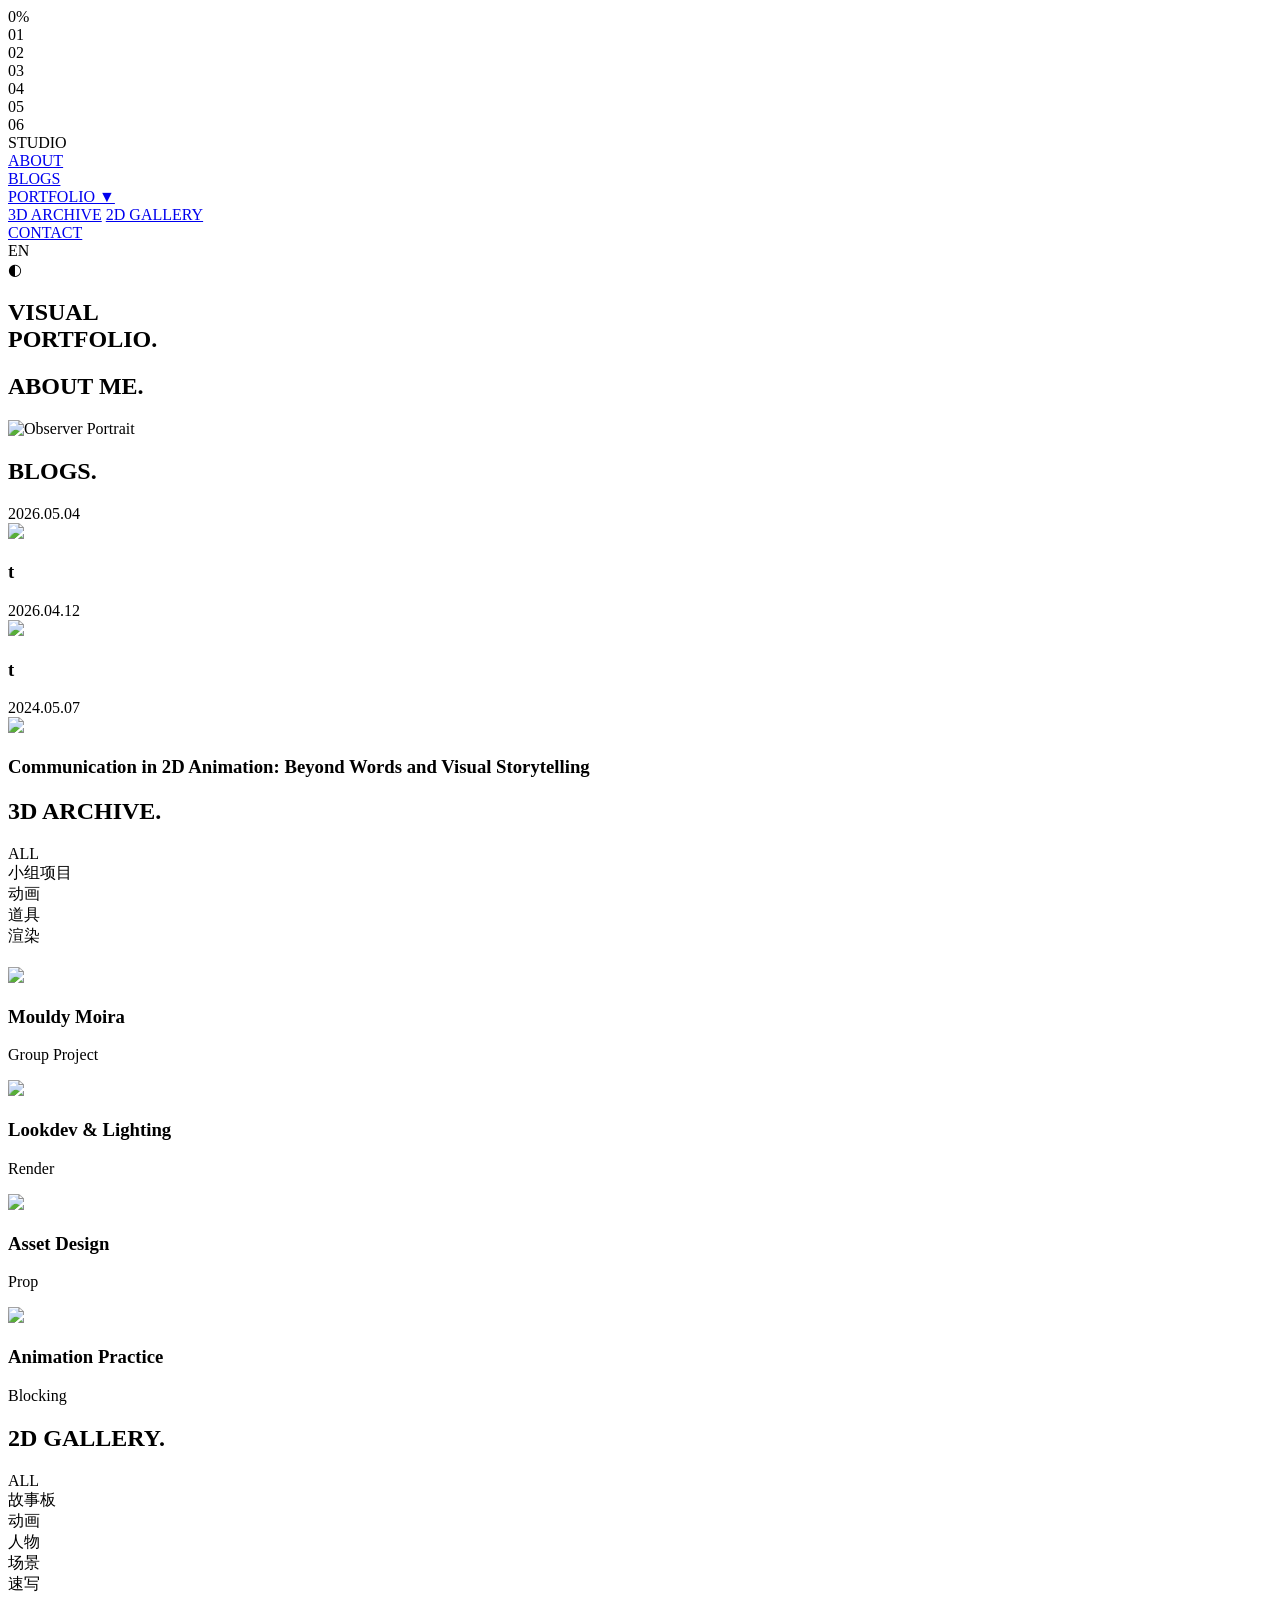
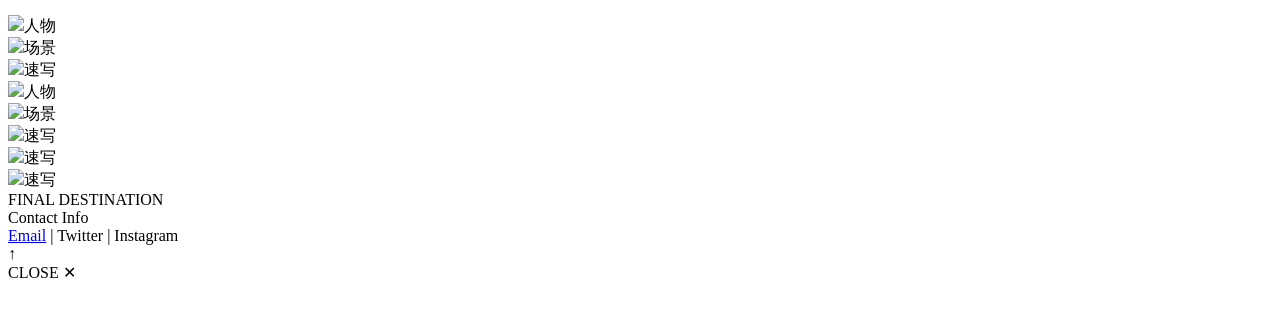
==== index.html @ a929b83c "Add files via upload" ====
<!DOCTYPE html>
<html lang="en">
<head>
    <meta charset="UTF-8">
    <meta name="viewport" content="width=device-width, initial-scale=1.0">
    <title>Visual Portfolio</title>
    <link rel="stylesheet" href="css/style.css">
    <script src="https://cdnjs.cloudflare.com/ajax/libs/three.js/r128/three.min.js"></script>
    <script src="js/jquery2.1.4.min.js"></script>
    <script src="js/jquery.i18n.min.js"></script>
    <script src="js/en-zh_translate.js"></script>
</head>
<body>

    <!-- 1. 恢复：2D 致密菱形粒子波浪加载动画 -->
    <div id="preloader">
        <div id="particle-diamond"></div>
        <div id="loader-status" class="loader-text">0%</div>
    </div>

    <!-- 2. 自定义光标 -->
    <div id="cursor"></div>
    
    <!-- 3. 背景容器 -->
    <div id="canvas-bg"></div>

    <!-- 4. HUD 侧边栏 -->
    <div class="hud-pagination">
        <div class="hud-line"></div>
        <div class="hud-dot active" data-target="home"><div class="diamond"><span class="num">01</span></div></div>
        <div class="hud-dot" data-target="about"><div class="diamond"><span class="num">02</span></div></div>
        <div class="hud-dot" data-target="blogs"><div class="diamond"><span class="num">03</span></div></div>
        <div class="hud-dot" data-target="portfolio-3d"><div class="diamond"><span class="num">04</span></div></div>
        <div class="hud-dot" data-target="portfolio-2d"><div class="diamond"><span class="num">05</span></div></div>
        <div class="hud-dot" data-target="contact"><div class="diamond"><span class="num">06</span></div></div>
    </div>

    <!-- 5. 顶栏导航 -->
    <header>
        <div class="nav-container">
            <div class="logo hover-target" onclick="window.scrollTo({top: 0, behavior: 'smooth'})"><span></span>STUDIO</div>
            <div class="nav-right-area">
                <nav class="nav-links">
                    <div class="nav-item"><a href="#about" class="t-about">ABOUT</a></div>
                    <div class="nav-item"><a href="#blogs" class="t-blogs">BLOGS</a></div>
                    <div class="nav-item">
                        <a href="#portfolio-3d" class="t-portfolio">PORTFOLIO ▼</a>
                        <div class="dropdown">
                            <a href="#portfolio-3d" class="t-3d">3D ARCHIVE</a>
                            <a href="#portfolio-2d" class="t-2d">2D GALLERY</a>
                        </div>
                    </div>
                    <!-- 导航直接指向本页底部的 contact 区块 -->
                    <div class="nav-item"><a href="#contact" class="t-contact">CONTACT</a></div>
                </nav>
                <div class="ctrl-btns">
                    <!-- 中英切换 -->
                    <div class="lang-switcher-wrap" id="translate-btn">
                        <div class="lang-btn-box hover-target"><span id="lang-label">EN</span></div>
                    </div>
                    <!-- 日夜切换 -->
                    <div class="theme-switcher-wrap" onclick="toggleTheme()">
                        <div class="theme-btn-box hover-target"><span id="theme-icon">◐</span></div>
                    </div>
                </div>
            </div>
        </div>
    </header>

    <main>
        <!-- HOME -->
        <section id="home" class="hero-section">
            <h1 class="hero-title">VISUAL<br>PORTFOLIO.</h1>
            <!-- <p class="hero-subtitle" i18n="tagline">TECHNICAL ART & VISUAL SYSTEMS</p>-->
        </section>

        <!-- ABOUT -->
        <section id="about" class="container-padding">
            <div class="section-header-styled">
                <h2 class="section-label t-about-title" i18n="about-title">ABOUT ME.</h2>
                <div class="section-underline"></div>
            </div>
            <div class="about-layout">
                <div class="about-text t-about-content" i18n="about-content">
                </div>
                <div class="about-image hover-target">
                    <img src="ref/about.png" alt="Observer Portrait">
                </div>
            </div>
        </section>

        <!-- BLOGS -->
        <section id="blogs" class="container-padding">
            <div class="section-header-styled">
                <h2 class="section-label t-blogs-title" i18n="blogs-title">BLOGS.</h2>
                <div class="section-underline"></div>
            </div>
            <div class="timeline-container">
                <div class="timeline-line"><div class="parallax-dot" id="p-dot"></div></div>
                <div class="blog-entry" onclick="window.location.href='blog_1.html'" style="cursor: pointer;">
                    <div class="blog-content">
                        <div class="blog-date">2026.05.04</div>
                        <div class="blog-img-wrap hover-target"><img src="ref/blogs/hero1.png"></div>
                        <h3 class="blog-title t-b1" i18n="b1">t</h3>
                    </div>
                </div>
                <div class="blog-entry" onclick="window.location.href='blog_2.html'" style="cursor: pointer;">
                    <div class="blog-content">
                        <div class="blog-date">2026.04.12</div>
                        <div class="blog-img-wrap hover-target"><img src="ref/blogs/blog2.JPG"></div>
                        <h3 class="blog-title t-b2" i18n="b2">t</h3>
                    </div>
                </div>
                <div class="blog-entry" onclick="window.location.href='blog_3.html'" style="cursor: pointer;">
                    <div class="blog-content">
                        <div class="blog-date">2024.05.07</div>
                        <div class="blog-img-wrap hover-target"><img src="ref/blogs/hero3.png"></div>
                        <h3 class="blog-title t-b3" i18n="b3">Communication in 2D Animation: Beyond Words and Visual Storytelling</h3>
                    </div>
                </div>
            </div>
        </section>

        <!-- 3D ARCHIVE -->
        <section id="portfolio-3d" class="container-padding bg-alt">
            <div class="section-header-styled">
                <h2 class="section-label t-3d-title" i18n="3d-title">3D ARCHIVE.</h2>
                <div class="section-underline"></div>
            </div>
            
            <div class="filter-bar" style="justify-content: flex-start; margin-bottom: 20px;">
                <div class="filter-btn active hover-target" data-cat="all" data-target="grid-3d">ALL</div>
                <div class="filter-btn hover-target t-group" data-cat="group" data-target="grid-3d" i18n="group">小组项目</div>
                <div class="filter-btn hover-target t-anim" data-cat="anim" data-target="grid-3d" i18n="anim">动画</div>
                <div class="filter-btn hover-target t-prop" data-cat="prop" data-target="grid-3d" i18n="prop">道具</div>
                <div class="filter-btn hover-target t-render" data-cat="render" data-target="grid-3d" i18n="render">渲染</div>
            </div>

            <div class="portfolio-grid" id="grid-3d">
                <div class="art-item size-large hover-target" data-cat="group" onclick="openDetail('p1')">
                    <img src="ref/group.png">
                    <div class="art-overlay">
                        <h3 class="t-p1-title" i18n="p1_title">Mouldy Moira</h3>
                        <p i18n="group">Group Project</p>
                    </div>
                </div>

                <div class="art-item size-wide hover-target" data-cat="render" onclick="openDetail('p2')">
                    <img src="ref/lighting_assignment_02.jpg">
                    <div class="art-overlay">
                        <h3 class="t-p2-title" i18n="p2_title">Lookdev & Lighting</h3>
                        <p i18n="render">Render</p>
                    </div>
                </div>

                <div class="art-item hover-target" data-cat="prop" onclick="openDetail('p3')">
                    <img src="ref/robot3_original.jpeg">
                    <div class="art-overlay">
                        <h3 class="t-p3-title" i18n="p3_title">Asset Design</h3>
                        <p i18n="prop">Prop</p>
                    </div>
                </div>

                <div class="art-item hover-target" data-cat="anim" onclick="openDetail('p4')">
                    <img src="ref/animationhero.jpg">
                    <div class="art-overlay">
                        <h3 class="t-p4-title" i18n="p4_title">Animation Practice</h3>
                        <p i18n="anim">Blocking</p>
                    </div>
                </div>
            </div>
        </section>

        <!-- 2D GALLERY -->
        <section id="portfolio-2d" class="container-padding" style="border-top: var(--border);">
            <div class="section-header-styled">
                <h2 class="section-label t-2d-title">2D GALLERY.</h2>
                <div class="section-underline"></div>
            </div>
            
            <div class="filter-bar" style="justify-content: flex-start; margin-bottom: 20px;">
                <div class="filter-btn active hover-target" data-cat="all" data-target="grid-2d">ALL</div>
                <div class="filter-btn hover-target t-story" data-cat="story" data-target="grid-2d" i18n="story">故事板</div>
                <div class="filter-btn hover-target t-anime" data-cat="anime" data-target="grid-2d" i18n="anime">动画</div>
                <div class="filter-btn hover-target t-char" data-cat="char" data-target="grid-2d" i18n="char">人物</div>
                <div class="filter-btn hover-target t-envi" data-cat="envi" data-target="grid-2d" i18n="envi">场景</div>
                <div class="filter-btn hover-target t-sketch" data-cat="sketch" data-target="grid-2d" i18n="sketch">速写</div>
            </div>

            <div class="diamond-gallery" id="grid-2d">
                <div class="diamond-item hover-target" data-cat="char" onclick="openDetail('p2d1')"><img src="ref/2d/ch1.png"><span class="art-tag-label t-char" i18n="char">人物</span></div>
                <div class="diamond-item hover-target" data-cat="envi" onclick="openDetail('p2d2')"><img src="ref/2d/bg1.png"><span class="art-tag-label t-envi" i18n="envi">场景</span></div>
                <div class="diamond-item hover-target" data-cat="sketch" onclick="openDetail('p2d3')"><img src="ref/2d/sk1.png"><span class="art-tag-label t-sketch" i18n="sketch">速写</span></div>
                <div class="diamond-item hover-target" data-cat="anime" onclick="openDetail('p2d4')"><img src="ref/2d/7.gif"><span class="art-tag-label t-anime" i18n="anime">人物</span></div>
                <div class="diamond-item hover-target" data-cat="envi" onclick="openDetail('p2d5')"><img src="ref/2d/bg2.png"><span class="art-tag-label t-envi" i18n="envi">场景</span></div>
                <div class="diamond-item hover-target" data-cat="sketch" onclick="openDetail('p2d6')"><img src="ref/2d/sk2.png"><span class="art-tag-label t-sketch" i18n="sketch">速写</span></div>
                <div class="diamond-item hover-target" data-cat="story" onclick="openDetail('p2d7')"><img src="ref/2d/story1.png"><span class="art-tag-label t-story" i18n="story">速写</span></div>
                <div class="diamond-item hover-target" data-cat="sketch" onclick="openDetail('p2d8')"><img src="ref/2d/bg3.png"><span class="art-tag-label t-envi" i18n="envi">速写</span></div>

            </div>
        </section>

        <!-- CONTACT 区块：在此触发粒子星环聚合算法 -->
        <section id="contact" class="contact-section">
            <div class="contact-subtitle t-contact-sub" i18n="contact-sub">FINAL DESTINATION</div>
            <div class="contact-ready t-contact-ready" i18n="contact-ready">Contact Info</div>
            <div class="contact-footer-links">
            <a href="hikarichiaki37@gmail.com" class="email-link">Email</a>
            <span class="twitter">|</span>
            <a>Twitter</a>
            <span class="instagram">|</span>
            <a>Instagram</a>
        </div>
        </section>
    </main>

    <!-- 返回顶部按钮 -->
    <div id="back-to-top" class="hover-target" onclick="window.scrollTo({top: 0, behavior: 'smooth'})">
        <span>↑</span>
    </div>

    <!-- 详情弹窗 -->
    <div id="detailModal" class="modal">
        <div class="close-btn hover-target" onclick="closeDetail()">CLOSE ✕</div>
        <div id="modalContent"></div>
        <div class="modal-footer">
            <h3 id="modalTitle" style="font-family: var(--font-serif); font-size: 32px; margin-bottom: 10px;"></h3>
            <p id="modalDesc" style="color: var(--c-text-light);"></p>
        </div>
    </div>

    <!-- 引入逻辑 -->
    <script src="js/script.js"></script>
</body>
</html>
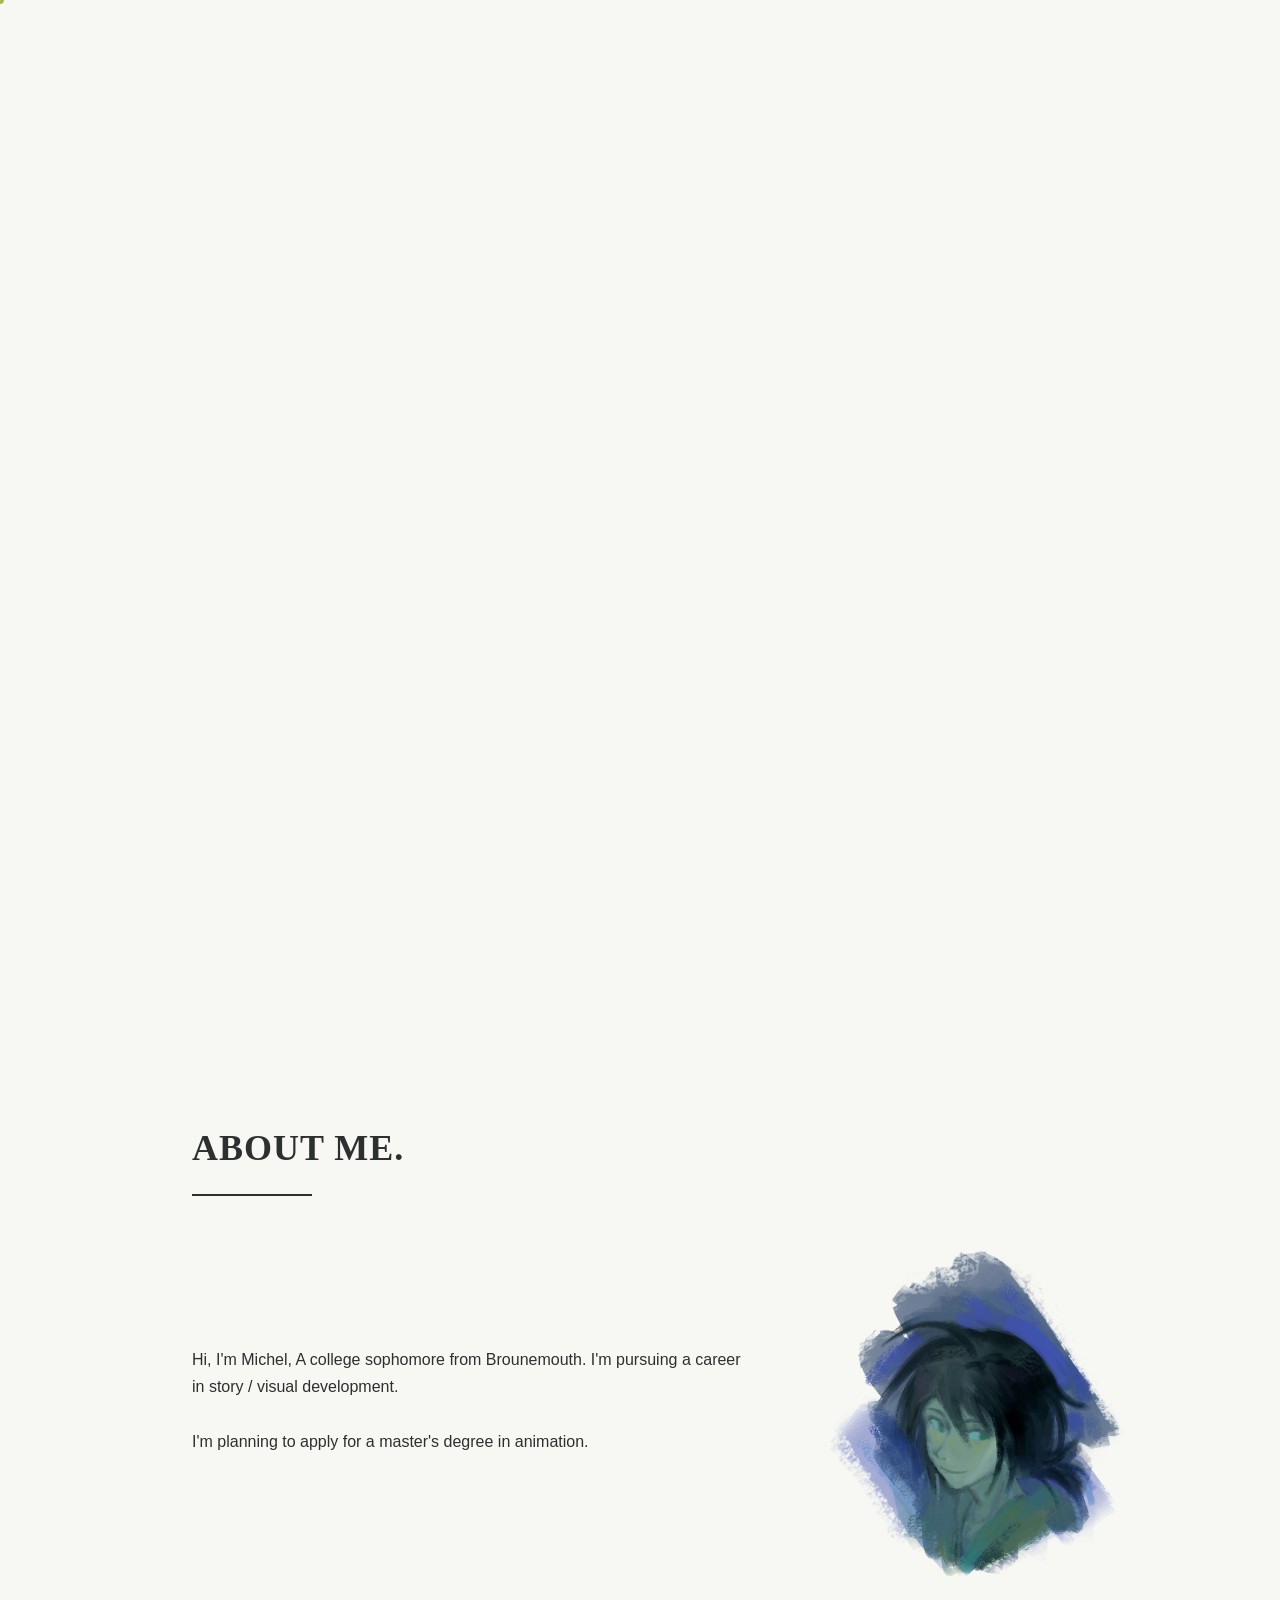
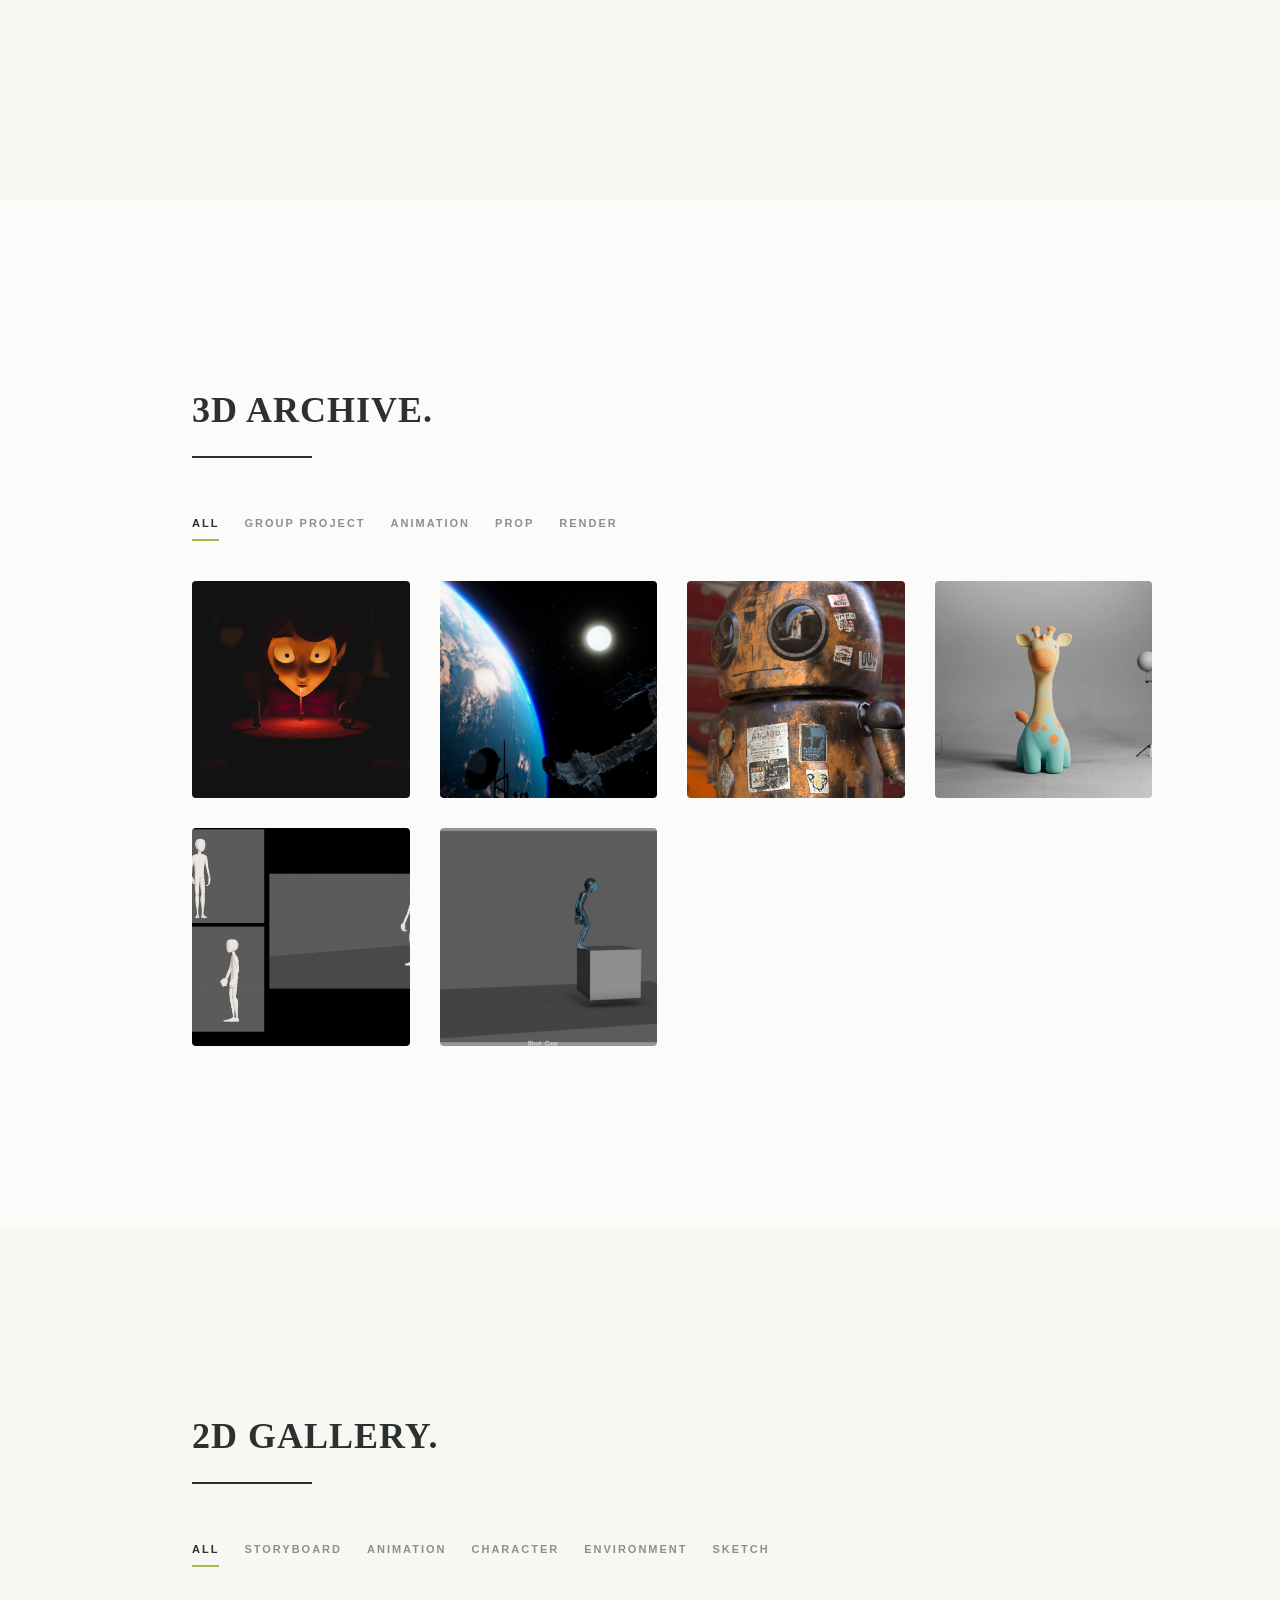
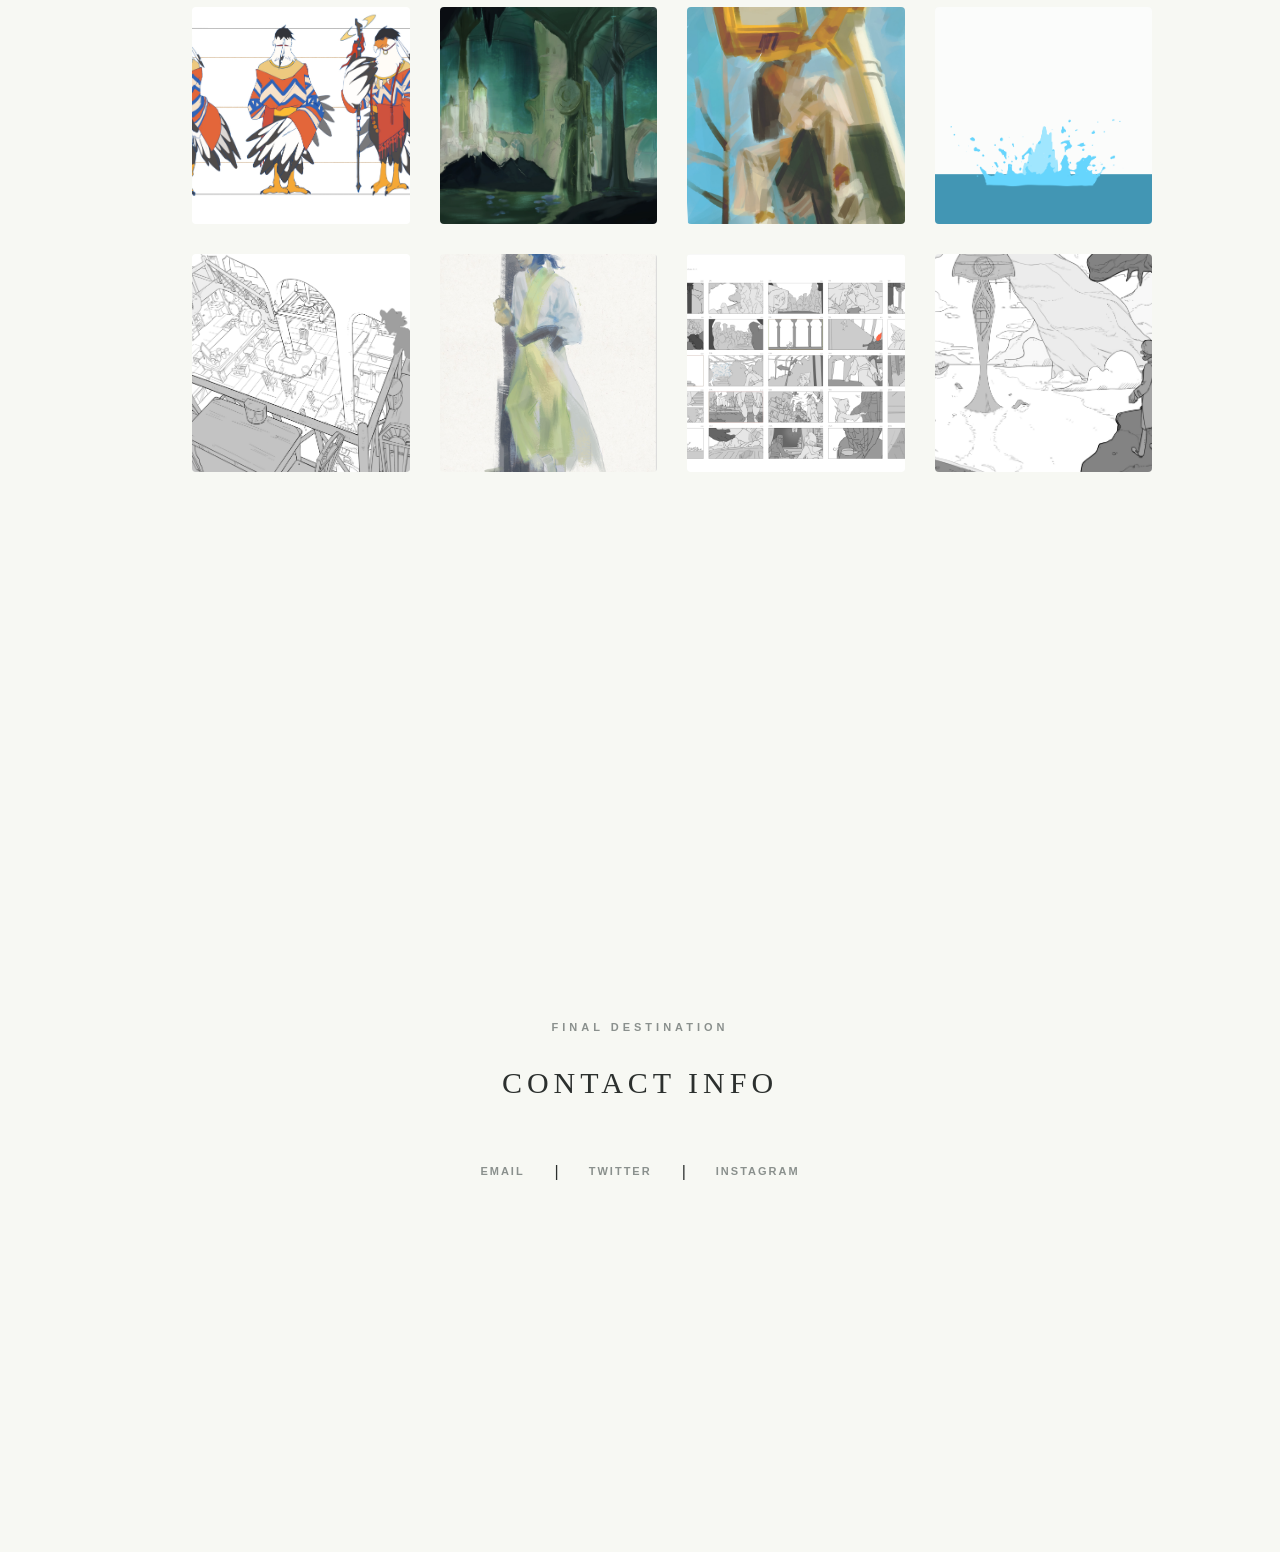
==== commit 5eafa488: "update”" ====
--- a/index.html
+++ b/index.html
@@ -1,235 +1,244 @@
-<!DOCTYPE html>
-<html lang="en">
-<head>
-    <meta charset="UTF-8">
-    <meta name="viewport" content="width=device-width, initial-scale=1.0">
-    <title>Visual Portfolio</title>
-    <link rel="stylesheet" href="css/style.css">
-    <script src="https://cdnjs.cloudflare.com/ajax/libs/three.js/r128/three.min.js"></script>
-    <script src="js/jquery2.1.4.min.js"></script>
-    <script src="js/jquery.i18n.min.js"></script>
-    <script src="js/en-zh_translate.js"></script>
-</head>
-<body>
-
-    <!-- 1. 恢复：2D 致密菱形粒子波浪加载动画 -->
-    <div id="preloader">
-        <div id="particle-diamond"></div>
-        <div id="loader-status" class="loader-text">0%</div>
-    </div>
-
-    <!-- 2. 自定义光标 -->
-    <div id="cursor"></div>
-    
-    <!-- 3. 背景容器 -->
-    <div id="canvas-bg"></div>
-
-    <!-- 4. HUD 侧边栏 -->
-    <div class="hud-pagination">
-        <div class="hud-line"></div>
-        <div class="hud-dot active" data-target="home"><div class="diamond"><span class="num">01</span></div></div>
-        <div class="hud-dot" data-target="about"><div class="diamond"><span class="num">02</span></div></div>
-        <div class="hud-dot" data-target="blogs"><div class="diamond"><span class="num">03</span></div></div>
-        <div class="hud-dot" data-target="portfolio-3d"><div class="diamond"><span class="num">04</span></div></div>
-        <div class="hud-dot" data-target="portfolio-2d"><div class="diamond"><span class="num">05</span></div></div>
-        <div class="hud-dot" data-target="contact"><div class="diamond"><span class="num">06</span></div></div>
-    </div>
-
-    <!-- 5. 顶栏导航 -->
-    <header>
-        <div class="nav-container">
-            <div class="logo hover-target" onclick="window.scrollTo({top: 0, behavior: 'smooth'})"><span></span>STUDIO</div>
-            <div class="nav-right-area">
-                <nav class="nav-links">
-                    <div class="nav-item"><a href="#about" class="t-about">ABOUT</a></div>
-                    <div class="nav-item"><a href="#blogs" class="t-blogs">BLOGS</a></div>
-                    <div class="nav-item">
-                        <a href="#portfolio-3d" class="t-portfolio">PORTFOLIO ▼</a>
-                        <div class="dropdown">
-                            <a href="#portfolio-3d" class="t-3d">3D ARCHIVE</a>
-                            <a href="#portfolio-2d" class="t-2d">2D GALLERY</a>
-                        </div>
-                    </div>
-                    <!-- 导航直接指向本页底部的 contact 区块 -->
-                    <div class="nav-item"><a href="#contact" class="t-contact">CONTACT</a></div>
-                </nav>
-                <div class="ctrl-btns">
-                    <!-- 中英切换 -->
-                    <div class="lang-switcher-wrap" id="translate-btn">
-                        <div class="lang-btn-box hover-target"><span id="lang-label">EN</span></div>
-                    </div>
-                    <!-- 日夜切换 -->
-                    <div class="theme-switcher-wrap" onclick="toggleTheme()">
-                        <div class="theme-btn-box hover-target"><span id="theme-icon">◐</span></div>
-                    </div>
-                </div>
-            </div>
-        </div>
-    </header>
-
-    <main>
-        <!-- HOME -->
-        <section id="home" class="hero-section">
-            <h1 class="hero-title">VISUAL<br>PORTFOLIO.</h1>
-            <!-- <p class="hero-subtitle" i18n="tagline">TECHNICAL ART & VISUAL SYSTEMS</p>-->
-        </section>
-
-        <!-- ABOUT -->
-        <section id="about" class="container-padding">
-            <div class="section-header-styled">
-                <h2 class="section-label t-about-title" i18n="about-title">ABOUT ME.</h2>
-                <div class="section-underline"></div>
-            </div>
-            <div class="about-layout">
-                <div class="about-text t-about-content" i18n="about-content">
-                </div>
-                <div class="about-image hover-target">
-                    <img src="ref/about.png" alt="Observer Portrait">
-                </div>
-            </div>
-        </section>
-
-        <!-- BLOGS -->
-        <section id="blogs" class="container-padding">
-            <div class="section-header-styled">
-                <h2 class="section-label t-blogs-title" i18n="blogs-title">BLOGS.</h2>
-                <div class="section-underline"></div>
-            </div>
-            <div class="timeline-container">
-                <div class="timeline-line"><div class="parallax-dot" id="p-dot"></div></div>
-                <div class="blog-entry" onclick="window.location.href='blog_1.html'" style="cursor: pointer;">
-                    <div class="blog-content">
-                        <div class="blog-date">2026.05.04</div>
-                        <div class="blog-img-wrap hover-target"><img src="ref/blogs/hero1.png"></div>
-                        <h3 class="blog-title t-b1" i18n="b1">t</h3>
-                    </div>
-                </div>
-                <div class="blog-entry" onclick="window.location.href='blog_2.html'" style="cursor: pointer;">
-                    <div class="blog-content">
-                        <div class="blog-date">2026.04.12</div>
-                        <div class="blog-img-wrap hover-target"><img src="ref/blogs/blog2.JPG"></div>
-                        <h3 class="blog-title t-b2" i18n="b2">t</h3>
-                    </div>
-                </div>
-                <div class="blog-entry" onclick="window.location.href='blog_3.html'" style="cursor: pointer;">
-                    <div class="blog-content">
-                        <div class="blog-date">2024.05.07</div>
-                        <div class="blog-img-wrap hover-target"><img src="ref/blogs/hero3.png"></div>
-                        <h3 class="blog-title t-b3" i18n="b3">Communication in 2D Animation: Beyond Words and Visual Storytelling</h3>
-                    </div>
-                </div>
-            </div>
-        </section>
-
-        <!-- 3D ARCHIVE -->
-        <section id="portfolio-3d" class="container-padding bg-alt">
-            <div class="section-header-styled">
-                <h2 class="section-label t-3d-title" i18n="3d-title">3D ARCHIVE.</h2>
-                <div class="section-underline"></div>
-            </div>
-            
-            <div class="filter-bar" style="justify-content: flex-start; margin-bottom: 20px;">
-                <div class="filter-btn active hover-target" data-cat="all" data-target="grid-3d">ALL</div>
-                <div class="filter-btn hover-target t-group" data-cat="group" data-target="grid-3d" i18n="group">小组项目</div>
-                <div class="filter-btn hover-target t-anim" data-cat="anim" data-target="grid-3d" i18n="anim">动画</div>
-                <div class="filter-btn hover-target t-prop" data-cat="prop" data-target="grid-3d" i18n="prop">道具</div>
-                <div class="filter-btn hover-target t-render" data-cat="render" data-target="grid-3d" i18n="render">渲染</div>
-            </div>
-
-            <div class="portfolio-grid" id="grid-3d">
-                <div class="art-item size-large hover-target" data-cat="group" onclick="openDetail('p1')">
-                    <img src="ref/group.png">
-                    <div class="art-overlay">
-                        <h3 class="t-p1-title" i18n="p1_title">Mouldy Moira</h3>
-                        <p i18n="group">Group Project</p>
-                    </div>
-                </div>
-
-                <div class="art-item size-wide hover-target" data-cat="render" onclick="openDetail('p2')">
-                    <img src="ref/lighting_assignment_02.jpg">
-                    <div class="art-overlay">
-                        <h3 class="t-p2-title" i18n="p2_title">Lookdev & Lighting</h3>
-                        <p i18n="render">Render</p>
-                    </div>
-                </div>
-
-                <div class="art-item hover-target" data-cat="prop" onclick="openDetail('p3')">
-                    <img src="ref/robot3_original.jpeg">
-                    <div class="art-overlay">
-                        <h3 class="t-p3-title" i18n="p3_title">Asset Design</h3>
-                        <p i18n="prop">Prop</p>
-                    </div>
-                </div>
-
-                <div class="art-item hover-target" data-cat="anim" onclick="openDetail('p4')">
-                    <img src="ref/animationhero.jpg">
-                    <div class="art-overlay">
-                        <h3 class="t-p4-title" i18n="p4_title">Animation Practice</h3>
-                        <p i18n="anim">Blocking</p>
-                    </div>
-                </div>
-            </div>
-        </section>
-
-        <!-- 2D GALLERY -->
-        <section id="portfolio-2d" class="container-padding" style="border-top: var(--border);">
-            <div class="section-header-styled">
-                <h2 class="section-label t-2d-title">2D GALLERY.</h2>
-                <div class="section-underline"></div>
-            </div>
-            
-            <div class="filter-bar" style="justify-content: flex-start; margin-bottom: 20px;">
-                <div class="filter-btn active hover-target" data-cat="all" data-target="grid-2d">ALL</div>
-                <div class="filter-btn hover-target t-story" data-cat="story" data-target="grid-2d" i18n="story">故事板</div>
-                <div class="filter-btn hover-target t-anime" data-cat="anime" data-target="grid-2d" i18n="anime">动画</div>
-                <div class="filter-btn hover-target t-char" data-cat="char" data-target="grid-2d" i18n="char">人物</div>
-                <div class="filter-btn hover-target t-envi" data-cat="envi" data-target="grid-2d" i18n="envi">场景</div>
-                <div class="filter-btn hover-target t-sketch" data-cat="sketch" data-target="grid-2d" i18n="sketch">速写</div>
-            </div>
-
-            <div class="diamond-gallery" id="grid-2d">
-                <div class="diamond-item hover-target" data-cat="char" onclick="openDetail('p2d1')"><img src="ref/2d/ch1.png"><span class="art-tag-label t-char" i18n="char">人物</span></div>
-                <div class="diamond-item hover-target" data-cat="envi" onclick="openDetail('p2d2')"><img src="ref/2d/bg1.png"><span class="art-tag-label t-envi" i18n="envi">场景</span></div>
-                <div class="diamond-item hover-target" data-cat="sketch" onclick="openDetail('p2d3')"><img src="ref/2d/sk1.png"><span class="art-tag-label t-sketch" i18n="sketch">速写</span></div>
-                <div class="diamond-item hover-target" data-cat="anime" onclick="openDetail('p2d4')"><img src="ref/2d/7.gif"><span class="art-tag-label t-anime" i18n="anime">人物</span></div>
-                <div class="diamond-item hover-target" data-cat="envi" onclick="openDetail('p2d5')"><img src="ref/2d/bg2.png"><span class="art-tag-label t-envi" i18n="envi">场景</span></div>
-                <div class="diamond-item hover-target" data-cat="sketch" onclick="openDetail('p2d6')"><img src="ref/2d/sk2.png"><span class="art-tag-label t-sketch" i18n="sketch">速写</span></div>
-                <div class="diamond-item hover-target" data-cat="story" onclick="openDetail('p2d7')"><img src="ref/2d/story1.png"><span class="art-tag-label t-story" i18n="story">速写</span></div>
-                <div class="diamond-item hover-target" data-cat="sketch" onclick="openDetail('p2d8')"><img src="ref/2d/bg3.png"><span class="art-tag-label t-envi" i18n="envi">速写</span></div>
-
-            </div>
-        </section>
-
-        <!-- CONTACT 区块：在此触发粒子星环聚合算法 -->
-        <section id="contact" class="contact-section">
-            <div class="contact-subtitle t-contact-sub" i18n="contact-sub">FINAL DESTINATION</div>
-            <div class="contact-ready t-contact-ready" i18n="contact-ready">Contact Info</div>
-            <div class="contact-footer-links">
-            <a href="hikarichiaki37@gmail.com" class="email-link">Email</a>
-            <span class="twitter">|</span>
-            <a>Twitter</a>
-            <span class="instagram">|</span>
-            <a>Instagram</a>
-        </div>
-        </section>
-    </main>
-
-    <!-- 返回顶部按钮 -->
-    <div id="back-to-top" class="hover-target" onclick="window.scrollTo({top: 0, behavior: 'smooth'})">
-        <span>↑</span>
-    </div>
-
-    <!-- 详情弹窗 -->
-    <div id="detailModal" class="modal">
-        <div class="close-btn hover-target" onclick="closeDetail()">CLOSE ✕</div>
-        <div id="modalContent"></div>
-        <div class="modal-footer">
-            <h3 id="modalTitle" style="font-family: var(--font-serif); font-size: 32px; margin-bottom: 10px;"></h3>
-            <p id="modalDesc" style="color: var(--c-text-light);"></p>
-        </div>
-    </div>
-
-    <!-- 引入逻辑 -->
-    <script src="js/script.js"></script>
-</body>
+<!DOCTYPE html>
+<html lang="en">
+<head>
+    <meta charset="UTF-8">
+    <meta name="viewport" content="width=device-width, initial-scale=1.0">
+    <title>Visual Portfolio</title>
+    <link rel="stylesheet" href="css/style.css">
+    <script src="https://cdnjs.cloudflare.com/ajax/libs/three.js/r128/three.min.js"></script>
+    <script src="js/jquery2.1.4.min.js"></script>
+    <script src="js/jquery.i18n.min.js"></script>
+    <script src="js/en-zh_translate.js"></script>
+    <script>
+        if (sessionStorage.getItem('siteLoaded')) {
+            document.documentElement.classList.add('preload-done');
+        }
+    </script>
+</head>
+<body>
+
+    <!-- 1. 恢复：2D 致密菱形粒子波浪加载动画 -->
+    <div id="preloader">
+        <div id="particle-diamond"></div>
+        <div id="loader-status" class="loader-text">0%</div>
+    </div>
+
+    <!-- 2. 自定义光标 -->
+    <div id="cursor"></div>
+    
+    <!-- 3. 背景容器 -->
+    <div id="canvas-bg"></div>
+
+    <!-- 4. HUD 侧边栏 -->
+    <div class="hud-pagination">
+        <div class="hud-line"></div>
+        <div class="hud-dot active" data-target="home"><div class="diamond"><span class="num">01</span></div></div>
+        <div class="hud-dot" data-target="about"><div class="diamond"><span class="num">02</span></div></div>
+        <div class="hud-dot" data-target="portfolio-3d"><div class="diamond"><span class="num">03</span></div></div>
+        <div class="hud-dot" data-target="portfolio-2d"><div class="diamond"><span class="num">04</span></div></div>
+        <div class="hud-dot" data-target="contact"><div class="diamond"><span class="num">05</span></div></div>
+    </div>
+
+    <!-- 5. 顶栏导航 -->
+    <header>
+        <div class="nav-container">
+            <div class="logo hover-target" onclick="window.scrollTo({top: 0, behavior: 'smooth'})"><span></span>STUDIO</div>
+            <div class="nav-right-area">
+                <nav class="nav-links">
+                    <div class="nav-item"><a href="#about" class="t-about">ABOUT</a></div>
+                    <div class="nav-item"><a href="blogs.html" class="t-blogs">BLOGS</a></div>
+                    <div class="nav-item">
+                        <a href="#portfolio-3d" class="t-portfolio">PORTFOLIO ▼</a>
+                        <div class="dropdown">
+                            <a href="#portfolio-3d" class="t-3d">3D ARCHIVE</a>
+                            <a href="#portfolio-2d" class="t-2d">2D GALLERY</a>
+                        </div>
+                    </div>
+                    <!-- 导航直接指向本页底部的 contact 区块 -->
+                    <div class="nav-item"><a href="#contact" class="t-contact">CONTACT</a></div>
+                </nav>
+                <div class="ctrl-btns">
+                    <!-- 中英切换 -->
+                    <div class="lang-switcher-wrap" id="translate-btn">
+                        <div class="lang-btn-box hover-target"><span id="lang-label">EN</span></div>
+                    </div>
+                    <!-- 日夜切换 -->
+                    <div class="theme-switcher-wrap" onclick="toggleTheme()">
+                        <div class="theme-btn-box hover-target"><span id="theme-icon">◐</span></div>
+                    </div>
+                </div>
+            </div>
+        </div>
+    </header>
+
+    <main>
+        <!-- HOME -->
+        <section id="home" class="hero-section">
+            <h1 class="hero-title">VISUAL<br>PORTFOLIO.</h1>
+            <!-- <p class="hero-subtitle" i18n="tagline">TECHNICAL ART & VISUAL SYSTEMS</p>-->
+        </section>
+
+        <!-- ABOUT -->
+        <section id="about" class="container-padding">
+            <div class="section-header-styled">
+                <h2 class="section-label t-about-title" i18n="about-title">ABOUT ME.</h2>
+                <div class="section-underline"></div>
+            </div>
+            <div class="about-layout">
+                <div class="about-text t-about-content" i18n="about-content">Hi, I'm Michel, A college sophomore from Brounemouth. I'm pursuing a career in story / visual development. <br><br> I'm planning to apply for a master's degree in animation. <br><br></div>
+                <div class="about-image hover-target">
+                    <img src="ref/about.png" alt="Observer Portrait">
+                </div>
+            </div>
+        </section>
+
+        <!-- 3D ARCHIVE -->
+        <section id="portfolio-3d" class="container-padding bg-alt">
+            <div class="section-header-styled">
+                <h2 class="section-label t-3d-title" i18n="3d-title">3D ARCHIVE.</h2>
+                <div class="section-underline"></div>
+            </div>
+            
+            <div class="filter-bar" style="justify-content: flex-start; margin-bottom: 20px;">
+                <div class="filter-btn active hover-target" data-cat="all" data-target="grid-3d">ALL</div>
+                <div class="filter-btn hover-target t-group" data-cat="group" data-target="grid-3d" i18n="group">小组项目</div>
+                <div class="filter-btn hover-target t-anim" data-cat="anim" data-target="grid-3d" i18n="anim">动画</div>
+                <div class="filter-btn hover-target t-prop" data-cat="prop" data-target="grid-3d" i18n="prop">道具</div>
+                <div class="filter-btn hover-target t-render" data-cat="render" data-target="grid-3d" i18n="render">渲染</div>
+            </div>
+
+            <div class="portfolio-grid" id="grid-3d">
+                <div class="art-item hover-target" data-cat="group" onclick="openDetail('p1')">
+                    <img src="ref/group.png" alt="Mouldy Moira">
+                    <div class="art-overlay">
+                        <h3 class="t-p1-title" i18n="p1_title">Mouldy Moira</h3>
+                        <p i18n="group">Group Project</p>
+                    </div>
+                </div>
+
+                <div class="art-item hover-target" data-cat="render" onclick="openDetail('p2')">
+                    <img src="ref/lighting_assignment_02.jpg" alt="Lookdev & Lighting">
+                    <div class="art-overlay">
+                        <h3 class="t-p2-title" i18n="p2_title">Lookdev & Lighting</h3>
+                        <p i18n="render">Render</p>
+                    </div>
+                </div>
+
+                <div class="art-item hover-target" data-cat="prop" onclick="open3DMedia('robot')">
+                    <img src="ref/robot3_original.jpeg" alt="Robot">
+                    <div class="art-overlay">
+                        <h3 class="t-robot-title" i18n="robot_title">Robot</h3>
+                        <p i18n="prop">Prop</p>
+                    </div>
+                </div>
+
+                <div class="art-item hover-target" data-cat="prop" onclick="open3DMedia('giraffe')">
+                    <img src="gif/1.jpg" alt="Giraffe">
+                    <div class="art-overlay">
+                        <h3 class="t-giraffe-title" i18n="giraffe_title">Giraffe</h3>
+                        <p i18n="prop">Prop</p>
+                    </div>
+                </div>
+
+                <div class="art-item hover-target" data-cat="anim" onclick="open3DMedia('walking')">
+                    <img src="ref/animation_hero1.png" alt="Walking">
+                    <div class="art-overlay">
+                        <h3 class="t-walking-title" i18n="walking_title">Walking</h3>
+                        <p i18n="anim">Blocking</p>
+                    </div>
+                </div>
+
+                <div class="art-item hover-target" data-cat="anim" onclick="open3DMedia('jumping')">
+                    <img src="ref/animation_hero2.png" alt="Jumping">
+                    <div class="art-overlay">
+                        <h3 class="t-jumping-title" i18n="jumping_title">Jumping</h3>
+                        <p i18n="anim">Blocking</p>
+                    </div>
+                </div>
+            </div>
+        </section>
+
+        <!-- 2D GALLERY -->
+        <section id="portfolio-2d" class="container-padding" style="border-top: var(--border);">
+            <div class="section-header-styled">
+                <h2 class="section-label t-2d-title">2D GALLERY.</h2>
+                <div class="section-underline"></div>
+            </div>
+            
+            <div class="filter-bar" style="justify-content: flex-start; margin-bottom: 20px;">
+                <div class="filter-btn active hover-target" data-cat="all" data-target="grid-2d">ALL</div>
+                <div class="filter-btn hover-target t-story" data-cat="story" data-target="grid-2d" i18n="story">故事板</div>
+                <div class="filter-btn hover-target t-anime" data-cat="anime" data-target="grid-2d" i18n="anime">动画</div>
+                <div class="filter-btn hover-target t-char" data-cat="char" data-target="grid-2d" i18n="char">人物</div>
+                <div class="filter-btn hover-target t-envi" data-cat="envi" data-target="grid-2d" i18n="envi">场景</div>
+                <div class="filter-btn hover-target t-sketch" data-cat="sketch" data-target="grid-2d" i18n="sketch">速写</div>
+            </div>
+
+            <div class="diamond-gallery" id="grid-2d">
+                <div class="diamond-item hover-target" data-cat="char" onclick="openDetail('p2d1')"><img src="ref/2d/ch1.png"><span class="art-tag-label t-char" i18n="char">人物</span></div>
+                <div class="diamond-item hover-target" data-cat="envi" onclick="openDetail('p2d2')"><img src="ref/2d/bg1.png"><span class="art-tag-label t-envi" i18n="envi">场景</span></div>
+                <div class="diamond-item hover-target" data-cat="sketch" onclick="openDetail('p2d3')"><img src="ref/2d/sk1.png"><span class="art-tag-label t-sketch" i18n="sketch">速写</span></div>
+                <div class="diamond-item hover-target" data-cat="anime" onclick="openDetail('p2d4')"><img src="ref/2d/7.gif"><span class="art-tag-label t-anime" i18n="anime">人物</span></div>
+                <div class="diamond-item hover-target" data-cat="envi" onclick="openDetail('p2d5')"><img src="ref/2d/bg2.png"><span class="art-tag-label t-envi" i18n="envi">场景</span></div>
+                <div class="diamond-item hover-target" data-cat="sketch" onclick="openDetail('p2d6')"><img src="ref/2d/sk2.png"><span class="art-tag-label t-sketch" i18n="sketch">速写</span></div>
+                <div class="diamond-item hover-target" data-cat="story" onclick="openDetail('p2d7')"><img src="ref/2d/story1.png"><span class="art-tag-label t-story" i18n="story">速写</span></div>
+                <div class="diamond-item hover-target" data-cat="sketch" onclick="openDetail('p2d8')"><img src="ref/2d/bg3.png"><span class="art-tag-label t-envi" i18n="envi">速写</span></div>
+
+            </div>
+        </section>
+
+        <!-- CONTACT 区块：在此触发粒子星环聚合算法 -->
+        <section id="contact" class="contact-section">
+            <div class="contact-subtitle t-contact-sub" i18n="contact-sub">FINAL DESTINATION</div>
+            <div class="contact-ready t-contact-ready" i18n="contact-ready">Contact Info</div>
+            <div class="contact-footer-links">
+            <a href="hikarichiaki37@gmail.com" class="email-link">Email</a>
+            <span class="twitter">|</span>
+            <a>Twitter</a>
+            <span class="instagram">|</span>
+            <a>Instagram</a>
+        </div>
+        </section>
+    </main>
+
+    <!-- 返回顶部按钮 -->
+    <div id="back-to-top" class="hover-target" onclick="window.scrollTo({top: 0, behavior: 'smooth'})">
+        <span>↑</span>
+    </div>
+
+    <!-- 详情弹窗 -->
+    <div id="detailModal" class="modal">
+        <button class="modal-nav-btn modal-prev hover-target" onclick="prev3DDetail(event)" aria-label="Previous">
+            <svg viewBox="0 0 24 24" width="44" height="44" stroke="currentColor" stroke-width="3" fill="none" stroke-linecap="round" stroke-linejoin="round"><polyline points="15 19 8 12 15 5"></polyline></svg>
+        </button>
+        <button class="modal-nav-btn modal-next hover-target" onclick="next3DDetail(event)" aria-label="Next">
+            <svg viewBox="0 0 24 24" width="44" height="44" stroke="currentColor" stroke-width="3" fill="none" stroke-linecap="round" stroke-linejoin="round"><polyline points="9 5 16 12 9 19"></polyline></svg>
+        </button>
+        <div class="close-btn hover-target" onclick="closeDetail()">CLOSE ✕</div>
+        <div id="modalContent"></div>
+        <div class="modal-footer">
+            <h3 id="modalTitle" style="font-family: var(--font-serif); font-size: 32px; margin-bottom: 10px;"></h3>
+            <p id="modalDesc" style="color: var(--c-text-light);"></p>
+        </div>
+    </div>
+
+    <!-- 2D / 3D 纯图与动图全屏居中查看灯箱 -->
+    <div id="imageViewer" class="image-viewer-modal" onclick="closeImageViewer(event)">
+        <div class="iv-close-btn hover-target" onclick="closeImageViewer()">CLOSE ✕</div>
+        <button class="iv-nav-btn iv-prev hover-target" onclick="prevImage(event)" aria-label="Previous">
+            <svg viewBox="0 0 24 24" width="44" height="44" stroke="currentColor" stroke-width="3" fill="none" stroke-linecap="round" stroke-linejoin="round"><polyline points="15 19 8 12 15 5"></polyline></svg>
+        </button>
+        <div class="iv-content" id="ivContainer" onclick="event.stopPropagation()">
+            <!-- 动态渲染 img 或 video -->
+            <img id="ivMainImg" src="" alt="Full view" style="display: none;">
+            <video id="ivMainVid" src="" autoplay loop muted playsinline style="display: none;"></video>
+        </div>
+        <button class="iv-nav-btn iv-next hover-target" onclick="nextImage(event)" aria-label="Next">
+            <svg viewBox="0 0 24 24" width="44" height="44" stroke="currentColor" stroke-width="3" fill="none" stroke-linecap="round" stroke-linejoin="round"><polyline points="9 5 16 12 9 19"></polyline></svg>
+        </button>
+    </div>
+
+    <!-- 引入逻辑 -->
+    <script src="js/script.js"></script>
+</body>
 </html>
--- a/css/style.css
+++ b/css/style.css
@@ -0,0 +1,533 @@
+/* ==========================================
+   1. 调色盘与基础
+   ========================================== */
+:root {
+    --c-bg: #F7F8F3;       
+    --c-bg-alt: rgba(255, 255, 255, 0.55);   
+    --c-text: #2C302E;     
+    --c-text-light: #8A908D;
+    --c-accent: #A5BA4F;   
+    --c-hud-line: #4A5D23; 
+    --border: none ; 
+    --font-sans: "Helvetica Neue", "PingFang SC", Arial, sans-serif;
+    --font-serif: "Playfair Display", "Didot", "Georgia", serif;
+}
+
+body.dark-mode {
+    --c-bg: #141514;
+    --c-bg-alt: rgba(26, 28, 27, 0.65);
+    --c-text: #F7F8F3;
+    --c-text-light: #8A908D;
+    --c-accent: #A5BA4F;
+    --c-hud-line: #A5BA4F;
+    --border: none ;
+}
+
+* { margin: 0; padding: 0; box-sizing: border-box; cursor: none !important; }
+html { scroll-behavior: smooth; }
+
+body {
+    background-color: var(--c-bg); color: var(--c-text);
+    font-family: var(--font-sans); line-height: 1.7; overflow-x: hidden;
+    transition: background-color 0.5s ease, color 0.5s ease;
+}
+
+.bg-alt { 
+    background-color: var(--c-bg-alt); 
+    backdrop-filter: blur(15px); -webkit-backdrop-filter: blur(15px); 
+    transition: background-color 0.5s ease; 
+}
+
+/* ==========================================
+   2. 粒子加载动画与侧边栏
+   ========================================== */
+#preloader {
+    position: fixed; top: 0; left: 0; width: 100%; height: 100%;
+    background: var(--c-bg); z-index: 30000;
+    display: flex; flex-direction: column; align-items: center; justify-content: center;
+    transition: opacity 0.8s ease, visibility 0.8s;
+}
+#preloader.loaded { opacity: 0; visibility: hidden; pointer-events: none; }
+html.preload-done #preloader { display: none !important; }
+
+#particle-diamond {
+    display: grid;
+    grid-template-columns: repeat(15, 3px);
+    grid-template-rows: repeat(15, 3px);
+    gap: 2px;
+    margin-bottom: 20px;
+}
+.p-dot {
+    width: 100%; height: 100%;
+    background-color: var(--c-accent);
+    border-radius: 50%; opacity: 0.2;
+    animation: pulse 1s infinite alternate;
+    transition: transform 1.5s cubic-bezier(0.19, 1, 0.22, 1), opacity 1s ease;
+    will-change: transform, opacity;
+}
+.p-spacer { width: 100%; height: 100%; }
+
+@keyframes pulse {
+    0% { opacity: 0.05; transform: scale(0.2); }
+    100% { opacity: 1; transform: scale(1.1); }
+}
+
+.p-dot.scatter {
+    animation: none !important;
+    transform: translate(var(--dx), var(--dy)) scale(2.5) !important;
+    opacity: 0 !important;
+}
+
+.loader-text {
+    font-size: 10px; font-weight: 800; letter-spacing: 4px;
+    color: var(--c-text-light); text-transform: uppercase;
+    transition: opacity 0.5s ease;
+}
+.hide-text { opacity: 0 !important; }
+
+/* 侧边栏 */
+.hud-pagination {
+    position: fixed; left: 45px; top: 50%; transform: translateY(-50%);
+    z-index: 100; display: flex; flex-direction: column; align-items: center; gap: 35px;
+}
+.hud-line { position: absolute; width: 1px; height: 100%; background: var(--c-text-light); opacity: 0.2; z-index: -1; }
+.hud-dot { 
+    width: 10px; height: 10px; background: var(--c-text-light); border-radius: 50%; 
+    position: relative; display: flex; align-items: center; justify-content: center; transition: 0.3s; 
+}
+.hud-dot.active { background: transparent; }
+
+.hud-dot .diamond {
+    position: absolute; width: 22px; height: 22px; border: 1.5px solid var(--c-hud-line);
+    transform: rotate(45deg) scale(0); opacity: 0; transition: 0.4s cubic-bezier(0.19, 1, 0.22, 1);
+    display: flex; align-items: center; justify-content: center; background: transparent;
+}
+.hud-dot.active .diamond { transform: rotate(45deg) scale(1); opacity: 1; border-color: var(--c-accent); }
+.hud-dot.active .num { color: var(--c-accent); }
+.hud-dot:hover .diamond { background-color: var(--c-accent); border-color: var(--c-accent); transform: rotate(45deg) scale(1.3); opacity: 1; }
+.hud-dot:hover .num { opacity: 0; }
+.hud-dot .num { position: absolute; transform: rotate(-45deg); font-size: 10px; font-weight: 800; color: var(--c-hud-line); transition: 0.2s; }
+
+/* ==========================================
+   3. 顶栏导航与控制按钮
+   ========================================== */
+header { position: fixed; top: 0; width: 100%; height: 90px; z-index: 95; display: flex; align-items: center; transition: background 0.5s ease; }
+.nav-container { width: 100%; padding: 0 5%; display: flex; justify-content: space-between; align-items: center; }
+.logo { font-size: 16px; font-weight: 800; letter-spacing: 3px; text-transform: uppercase; }
+
+.nav-right-area { display: flex; align-items: center; gap: 40px; }
+.nav-links { display: flex; gap: 35px; }
+.nav-item { position: relative; }
+.nav-item > a { text-decoration: none; color: var(--c-text); font-size: 11px; font-weight: 700; letter-spacing: 2px; text-transform: uppercase; padding: 10px 0; transition: 0.3s; }
+.nav-item > a:hover, .nav-item > a.active { color: var(--c-accent); }
+
+.dropdown {
+    position: absolute; top: 100%; left: 0; transform: translateY(10px);
+    background: var(--c-bg); border: var(--border); border-radius: 2px; padding: 10px 0; min-width: 170px;
+    opacity: 0; visibility: hidden; transition: 0.3s, background-color 0.5s; box-shadow: 0 15px 40px rgba(0,0,0,0.06);
+    display: flex; flex-direction: column; text-align: left;
+}
+.nav-item:hover .dropdown { opacity: 1; visibility: visible; transform: translateY(0); }
+.dropdown a { text-decoration: none; color: var(--c-text); font-size: 10px; font-weight: 700; padding: 12px 20px; transition: 0.3s; letter-spacing: 1px;}
+.dropdown a:hover { color: var(--c-accent); background: var(--c-bg-alt); }
+
+.ctrl-btns { display: flex; align-items: center; gap: 25px; }
+.lang-btn-box, .theme-btn-box {
+    width: 28px; height: 28px; border: 1.5px solid var(--c-hud-line);
+    transform: rotate(45deg); display: flex; align-items: center; justify-content: center;
+    transition: 0.4s cubic-bezier(0.19, 1, 0.22, 1);
+}
+.lang-btn-box:hover, .theme-btn-box:hover { background-color: var(--c-accent); border-color: var(--c-accent); transform: rotate(45deg) scale(1.2); }
+.lang-btn-box span, .theme-btn-box span { transform: rotate(-45deg); font-size: 9px; font-weight: 900; color: var(--c-hud-line); transition: color 0.3s;}
+.lang-btn-box:hover span, .theme-btn-box:hover span { color: var(--c-bg); }
+
+/* ==========================================
+   4. 页面布局与左右排版
+   ========================================== */
+section { width: 100%; min-height: 100vh; position: relative; }
+.container-padding { padding: 180px 10% 180px 15%; }
+
+.section-header-styled { margin-bottom: 50px; } 
+.section-label { 
+    font-family: var(--font-serif); font-size: 36px; font-weight: 700; 
+    text-transform: uppercase; color: var(--c-text);
+    margin-bottom: 15px; display: block; letter-spacing: 1px;
+}
+.section-underline { width: 120px; height: 2px; background-color: var(--c-text); }
+
+/* 强制锁死：左文字，右图片 */
+#about { display: flex; flex-direction: column; justify-content: center; min-height: 100vh; }
+.about-layout { 
+    display: flex !important; 
+    flex-direction: row !important; 
+    align-items: center; 
+    justify-content: space-between;
+    gap: 60px; 
+    width: 100%; 
+}
+.about-text { flex: 1; font-size: 16px; }
+.about-image { 
+    flex: 0 0 35%; 
+    max-width: 450px;
+    aspect-ratio: 1/1; 
+    border-radius: 4px; 
+    overflow: hidden; 
+    border: var(--border); 
+    background: transparent; 
+}
+.about-image img { width: 100%; height: 100%; object-fit: cover; filter: grayscale(20%); transition: 1.5s cubic-bezier(0.19, 1, 0.22, 1); }
+
+#canvas-bg { position: fixed; top: 0; left: 0; width: 100vw; height: 100vh; z-index: -1; pointer-events: none; }
+#cursor { position: fixed; top: 0; left: 0; width: 8px; height: 8px; background-color: var(--c-accent); border-radius: 50%; pointer-events: none; z-index: 200000; transform: translate(-50%, -50%); transition: width 0.3s, height 0.3s, opacity 0.3s; }
+#cursor.hide { opacity: 0; }
+
+.hero-section { display: flex; flex-direction: column; justify-content: center; align-items: center; text-align: center; width: 100%; min-height: 100vh; }
+.hero-title { font-family: var(--font-serif); font-size: 9vw; font-weight: 400; line-height: 0.95; letter-spacing: 0.05em; text-transform: uppercase; }
+
+/* ==========================================
+   5. Blogs 与画廊
+   ========================================== */
+.timeline-container { position: relative; padding: 50px 0; margin-top: 40px; }
+.timeline-line { position: absolute; left: 50%; top: 0; bottom: 0; width: 1px; background: rgba(0,0,0,0.08); z-index: 0; }
+body.dark-mode .timeline-line { background: rgba(255,255,255,0.1); }
+.parallax-dot { position: absolute; left: 0; width: 6px; height: 60px; background: var(--c-accent); border-radius: 3px; transform: translateX(-50%); transition: 0.1s linear; z-index: 5; }
+
+.blog-entry { display: flex; justify-content: space-between; align-items: center; width: 100%; margin-bottom: 140px; position: relative; will-change: transform; }
+.blog-entry:nth-child(even) { flex-direction: row-reverse; }
+.blog-content { width: 30%; transition: 0.7s ease; transform: scale(0.95); opacity: 0.6; }
+.blog-entry:hover .blog-content { transform: scale(1.05); opacity: 1; }
+
+.blog-img-wrap { width: 100%; aspect-ratio: 16/9; overflow: hidden; border-radius: 4px; margin-bottom: 15px; border: var(--border); background: #eee; }
+.blog-img-wrap img { width: 100%; height: 100%; object-fit: cover; filter: saturate(0.5); transition: 1.2s; }
+.blog-entry:hover img { filter: saturate(1.1); transform: scale(1.05); }
+.blog-title { font-family: var(--font-serif); font-size: 20px; color: var(--c-text); line-height: 1.4; }
+.blog-date { font-size: 9px; letter-spacing: 2px; color: var(--c-text-light); text-transform: uppercase; margin-bottom: 10px; }
+
+.filter-bar { display: flex; gap: 25px; margin-bottom: 50px; }
+.filter-btn { font-size: 11px; font-weight: 800; text-transform: uppercase; letter-spacing: 2px; color: var(--c-text-light); transition: 0.3s; border-bottom: 2px solid transparent; padding: 6px 0; cursor: pointer !important; }
+.filter-btn.active { color: var(--c-text); border-bottom-color: var(--c-accent); }
+
+.portfolio-grid { display: grid; grid-template-columns: repeat(4, 1fr); gap: 30px; margin-top: 40px; }
+.art-item { position: relative; width: 100%; aspect-ratio: 1 / 1; border-radius: 4px; overflow: hidden; border: var(--border); background: #eee; }
+.art-item img { width: 100%; height: 100%; object-fit: cover; transition: transform 1.2s cubic-bezier(0.19, 1, 0.22, 1); }
+.art-item:hover img { transform: scale(1.1); }
+.art-overlay { position: absolute; bottom: 0; left: 0; width: 100%; padding: 40px 20px 20px; background: linear-gradient(transparent, rgba(0,0,0,0.6)); color: #fff; opacity: 0; transition: 0.4s; }
+.art-item:hover .art-overlay { opacity: 1; }
+
+.size-large { grid-column: span 1; grid-row: span 1; }
+.size-wide { grid-column: span 1; grid-row: span 1; }
+.size-tall { grid-column: span 1; grid-row: span 1; }
+
+.diamond-gallery { display: grid; grid-template-columns: repeat(4, 1fr); gap: 30px; margin-top: 40px; }
+.diamond-item { position: relative; width: 100%; aspect-ratio: 1 / 1; border-radius: 4px; overflow: hidden; background: #eee; }
+.diamond-item img { width: 100%; height: 100%; object-fit: cover; transition: transform 1.2s cubic-bezier(0.19, 1, 0.22, 1); }
+.diamond-item:hover img { transform: scale(1.1); }
+.art-tag-label { position: absolute; bottom: 15px; left: 50%; transform: translateX(-50%); font-size: 8px; font-weight: 800; letter-spacing: 2px; color: #fff; background: var(--c-hud-line); padding: 4px 8px; border-radius: 2px; opacity: 0; transition: 0.3s; pointer-events: none; }
+.diamond-item:hover .art-tag-label { opacity: 1; }
+
+.gallery-text { font-size: 16px; line-height: 2; color: var(--c-text); margin: 30px 0; text-align: justify; }
+.gallery-text strong { color: var(--c-accent); font-weight: bold; }
+.gallery-subtitle { font-family: var(--font-serif); font-size: 24px; margin: 60px 0 20px; color: var(--c-text);}
+/* ==========================================
+   6. Contact 区块收纳整合
+   ========================================== */
+.contact-section { 
+    display: flex; flex-direction: column; justify-content: center; align-items: center; 
+    min-height: 100vh; text-align: center; border-top: var(--border); background: transparent; 
+}
+.contact-subtitle { font-size: 11px; font-weight: 700; color: var(--c-text-light); letter-spacing: 4px; margin-bottom: 20px; }
+.contact-ready { font-size: 30px; letter-spacing: 5px; font-weight: 350; font-family: var(--font-serif); margin-bottom: 50px; text-transform: uppercase;}
+.contact-divider { width: 100%; max-width: 900px; height: 1px; background: rgba(44, 48, 46, 0.1); margin-bottom: 40px; }
+body.dark-mode .contact-divider { background: rgba(247, 248, 243, 0.1); }
+/* 3. 整合邮箱与社交链接到同一行 (类似 P2 底部) */
+.contact-footer-links { margin-top: 0; display: flex; align-items: center; gap: 30px; }
+.email-link { font-size: 14px; font-weight: 700; text-decoration: none; color: var(--c-text); transition: 0.3s; letter-spacing: 2px; text-transform: uppercase; }
+.email-link:hover { color: var(--c-accent); }
+.contact-footer-links a { color: var(--c-text-light); text-decoration: none; font-size: 11px; font-weight: 700; letter-spacing: 2px; transition: 0.3s; text-transform: uppercase; }
+.contact-footer-links a:hover { color: var(--c-accent); }
+/* 4. P2 风格的分隔符样式 */
+.link-sep { color: rgba(44, 48, 46, 0.2); font-size: 12px; }
+/* ==========================================
+   7. 弹窗与控制件
+   ========================================== */
+#back-to-top {
+    position: fixed; bottom: 40px; right: 40px; width: 40px; height: 40px;
+    border: 1.5px solid var(--c-hud-line); transform: rotate(45deg);
+    display: flex; align-items: center; justify-content: center; z-index: 90;
+    opacity: 0; visibility: hidden; transition: 0.4s cubic-bezier(0.19, 1, 0.22, 1);
+    background: var(--c-bg);
+}
+#back-to-top.show { opacity: 1; visibility: visible; }
+#back-to-top:hover { background-color: var(--c-accent-hover); border-color: var(--c-accent-hover); transform: rotate(45deg) scale(1.1); }
+#back-to-top span { transform: rotate(-45deg); color: var(--c-hud-line); font-size: 14px; font-weight: bold; transition: color 0.3s; }
+#back-to-top:hover span { color: var(--c-bg); }
+#back-to-top.show { opacity: 1; visibility: visible; }
+#back-to-top:hover { background-color: var(--c-accent) !important; border-color: var(--c-accent) !important; }
+#back-to-top span { transform: rotate(-45deg); color: var(--c-hud-line); font-size: 14px; font-weight: bold; transition: color 0.3s; }
+#back-to-top:hover span { color: var(--c-bg) !important; }
+.modal { position: fixed; top: 0; left: 0; width: 100%; height: 100%; background: var(--c-bg); z-index: 9999; display: none; overflow-y: scroll; transition: background 0.5s ease; }
+.close-btn { position: fixed; bottom: 40px; right: 60px; z-index: 10010; padding: 12px 25px; background: var(--c-bg-alt); border-radius: 30px; border: var(--border); font-size: 11px; font-weight: 700; transition: 0.3s; text-transform: uppercase; color: var(--c-text); }
+.close-btn:hover { background: var(--c-accent-hover); color: #fff; }
+
+/* ==========================================
+   8. 响应式布局适配
+   ========================================== */
+@media (max-width: 1024px) {
+    .about-layout { flex-direction: column !important; gap: 40px; }
+    .about-image { width: 100%; max-width: none; aspect-ratio: 16/9; }
+    .portfolio-grid, .diamond-gallery { grid-template-columns: repeat(2, 1fr); }
+    .hud-pagination { display: none; }
+    .blog-entry { flex-direction: column !important; gap: 40px; transform: none !important; }
+    .blog-content { width: 100%; }
+    .timeline-line, .parallax-dot { display: none; }
+    .container-padding { padding: 120px 5%; }
+}
+.threed-detail-wrap {
+    padding: 60px 10%;
+    color: var(--c-text);
+}
+
+/* ==========================================
+   全新弹窗详情页排版 (3D & 2D)
+   ========================================== */
+.detail-wrapper {
+    padding: 120px 10% 80px;
+    max-width: 1200px;
+    margin: 0 auto;
+    color: var(--c-text);
+}
+
+/* 标题与参数区 */
+.detail-header {
+    display: flex;
+    flex-direction: column;
+    gap: 30px;
+    margin-bottom: 50px;
+    border-bottom: var(--border);
+    padding-bottom: 40px;
+}
+.detail-title {
+    font-family: var(--font-serif);
+    font-size: 48px;
+    line-height: 1.1;
+}
+.detail-meta {
+    display: flex;
+    gap: 50px;
+    flex-wrap: wrap;
+}
+.meta-box {
+    display: flex;
+    flex-direction: column;
+    gap: 5px;
+}
+.meta-box span {
+    font-size: 10px;
+    font-weight: 800;
+    letter-spacing: 2px;
+    color: var(--c-text-light);
+}
+.meta-box b {
+    font-size: 14px;
+    font-weight: 600;
+}
+
+/* 主图与拆解网格 */
+.detail-hero img {
+    width: 100%;
+    border-radius: 4px;
+    box-shadow: 0 10px 30px rgba(0,0,0,0.05);
+}
+
+
+/* 文本描述区 */
+.detail-desc h3 {
+    font-size: 12px;
+    text-transform: uppercase;
+    letter-spacing: 2px;
+    color: var(--c-accent);
+    margin-bottom: 15px;
+}
+.detail-desc p {
+    font-size: 15px;
+    line-height: 1.8;
+    color: var(--c-text);
+    max-width: 800px;
+}
+
+.lightbox-style { padding: 60px 2%; display: flex; flex-direction: column; align-items: center; }
+.lightbox-image { width: 100%; max-width: 1200px; margin-bottom: 20px; }
+.lightbox-image img { width: 100%; height: auto; display: block; border-radius: 2px; }
+.lightbox-caption h1 { font-size: 14px; font-weight: 400; color: var(--c-text-light); letter-spacing: 1px; }
+@media (max-width: 768px) {
+    .detail-grid { grid-template-columns: 1fr; }
+    .detail-meta { flex-direction: column; gap: 20px; }
+    .detail-title { font-size: 32px; }
+}
+
+
+.standalone-header {
+    position: fixed; top: 0; left: 0; width: 100%;
+    padding: 25px 5%; display: flex; justify-content: space-between;
+    align-items: center; background: rgba(247,248,243,0.95);
+    backdrop-filter: blur(10px); z-index: 1000;
+    box-sizing: border-box; border-bottom: 1px solid rgba(0,0,0,0.05);
+}
+
+/* 🌟 夜间模式：顶栏背景变黑 */
+body.dark-mode .standalone-header {
+    background: rgba(26,26,26,0.95);
+    border-bottom: 1px solid rgba(255,255,255,0.05);
+}
+
+.standalone-logo { font-size: 16px; font-weight: 800; letter-spacing: 2px; cursor: pointer; color: var(--c-text); text-decoration: none;}
+.standalone-logo span { color: var(--c-accent); }
+.standalone-nav { display: flex; gap: 40px; }
+.standalone-nav a { text-decoration: none; color: var(--c-text); font-size: 11px; font-weight: 700; letter-spacing: 2px; transition: 0.3s;}
+.standalone-nav a:hover, .standalone-nav a.active { color: var(--c-accent); }
+
+.blogs-page-main { padding-top: 140px; padding-bottom: 100px; }
+.blog-flow-wrapper { max-width: 800px; margin: 0 auto; padding: 0 5%; box-sizing: border-box;}
+
+.blog-header { margin-bottom: 60px; border-bottom: 1px solid rgba(0,0,0,0.1); padding-bottom: 40px; }
+
+/* 夜间模式：分割线变暗 */
+body.dark-mode .blog-header { border-bottom: 1px solid rgba(255,255,255,0.1); }
+
+.blog-tag { font-size: 11px; font-weight: 800; letter-spacing: 3px; color: var(--c-accent); margin-bottom: 20px; text-transform: uppercase; }
+
+/* 🌟 限定只在博客页生效，修复主页字体变大 Bug */
+.blog-flow-wrapper .blog-title { font-family: var(--font-serif); font-size: clamp(32px, 4vw, 42px); line-height: 1.3; margin-bottom: 30px; margin-top:0; color: var(--c-text);}
+
+.blog-meta { display: flex; gap: 40px; flex-wrap: wrap; }
+.meta-box span { display: block; font-size: 10px; font-weight: 800; letter-spacing: 2px; color: var(--c-text-light); margin-bottom: 8px; text-transform: uppercase;}
+.meta-box b { font-size: 13px; font-weight: 600; color: var(--c-text);}
+
+.blog-hero { width: 100%; border-radius: 4px; margin-bottom: 60px; box-shadow: 0 10px 30px rgba(0,0,0,0.05); }
+
+/* 🌟 把写死的 #333 颜色改成了 var(--c-text)，让它白天黑夜都能自动变色！ */
+.blog-text { font-size: 16px; line-height: 2; color: var(--c-text); margin: 30px 0; text-align: justify; }
+.blog-text strong { color: var(--c-accent); font-weight: bold; }
+.blog-subtitle { font-family: var(--font-serif); font-size: 24px; margin: 60px 0 20px; color: var(--c-text);}
+.blog-image { width: 100%; border-radius: 4px; margin: 40px 0; box-shadow: 0 5px 20px rgba(0,0,0,0.03); }
+
+.back-btn-container { margin-top: 100px; text-align: center; border-top: 1px solid rgba(0,0,0,0.1); padding-top: 60px; }
+
+/* 夜间模式：底部返回区域分割线 */
+body.dark-mode .back-btn-container { border-top: 1px solid rgba(255,255,255,0.1); }
+
+.back-btn { display: inline-block; font-size: 11px; font-weight: 800; letter-spacing: 2px; text-decoration: none; color: var(--c-text-light); padding-bottom: 5px; border-bottom: 1px solid var(--c-text-light); transition: 0.3s; }
+.back-btn:hover { color: var(--c-accent); border-color: var(--c-accent); }
+
+/* ==========================================
+   图片 / 动图全屏居中查看灯箱 & 3D详情左右切换
+   ========================================== */
+.image-viewer-modal {
+    position: fixed;
+    top: 0;
+    left: 0;
+    width: 100%;
+    height: 100%;
+    background: rgba(247, 248, 243, 0.94); /* 白天状态：半透明白背景 */
+    backdrop-filter: blur(20px);
+    -webkit-backdrop-filter: blur(20px);
+    z-index: 99999;
+    display: none;
+    justify-content: center;
+    align-items: center;
+    user-select: none;
+    transition: background 0.4s ease;
+}
+body.dark-mode .image-viewer-modal {
+    background: rgba(20, 21, 20, 0.94); /* 夜间状态：暗色半透明 */
+}
+.image-viewer-modal.active {
+    display: flex;
+}
+.iv-content {
+    display: flex;
+    flex-direction: column;
+    align-items: center;
+    justify-content: center;
+    max-width: 90vw;
+    max-height: 90vh;
+    position: relative;
+    pointer-events: auto;
+}
+.iv-content img, .iv-content video {
+    max-width: 82vw;
+    max-height: 80vh;
+    object-fit: contain;
+    border-radius: 4px;
+    box-shadow: 0 20px 50px rgba(0, 0, 0, 0.15);
+    transition: opacity 0.25s ease;
+}
+body.dark-mode .iv-content img, body.dark-mode .iv-content video {
+    box-shadow: 0 20px 60px rgba(0, 0, 0, 0.7);
+}
+
+/* 左右切换粗箭头按钮：无圈、绝对居中、随主题黑白自适应 */
+.iv-nav-btn, .modal-nav-btn {
+    position: fixed;
+    top: 50%;
+    transform: translateY(-50%);
+    background: transparent;
+    color: var(--c-text); /* 白天深色，黑夜浅色 */
+    border: none;
+    outline: none;
+    width: 60px;
+    height: 60px;
+    display: flex;
+    align-items: center;
+    justify-content: center;
+    cursor: pointer !important;
+    transition: transform 0.25s ease, color 0.25s ease, opacity 0.25s ease;
+    z-index: 100001;
+    opacity: 0.65;
+    padding: 0;
+}
+.iv-nav-btn svg, .modal-nav-btn svg {
+    display: block;
+    margin: auto;
+}
+.iv-nav-btn:hover, .modal-nav-btn:hover {
+    color: var(--c-accent);
+    opacity: 1;
+    transform: translateY(-50%) scale(1.18);
+}
+.iv-prev, .modal-prev { left: 40px; }
+.iv-next, .modal-next { right: 40px; }
+
+.iv-close-btn {
+    position: fixed;
+    top: 35px;
+    right: 40px;
+    z-index: 100002;
+    padding: 10px 24px;
+    background: var(--c-bg-alt);
+    color: var(--c-text);
+    border-radius: 30px;
+    border: 1px solid rgba(0, 0, 0, 0.1);
+    font-size: 11px;
+    font-weight: 700;
+    letter-spacing: 2px;
+    transition: 0.3s;
+    text-transform: uppercase;
+    cursor: pointer !important;
+}
+body.dark-mode .iv-close-btn {
+    border: 1px solid rgba(255, 255, 255, 0.15);
+}
+.iv-close-btn:hover {
+    background: var(--c-accent);
+    color: #fff;
+    border-color: var(--c-accent);
+}
+
+@media (max-width: 768px) {
+    .iv-prev, .modal-prev { left: 12px; width: 44px; height: 44px; }
+    .iv-next, .modal-next { right: 12px; width: 44px; height: 44px; }
+    .iv-close-btn { top: 20px; right: 20px; padding: 8px 16px; }
+    .iv-content img, .iv-content video { max-width: 90vw; max-height: 75vh; }
+}
+
